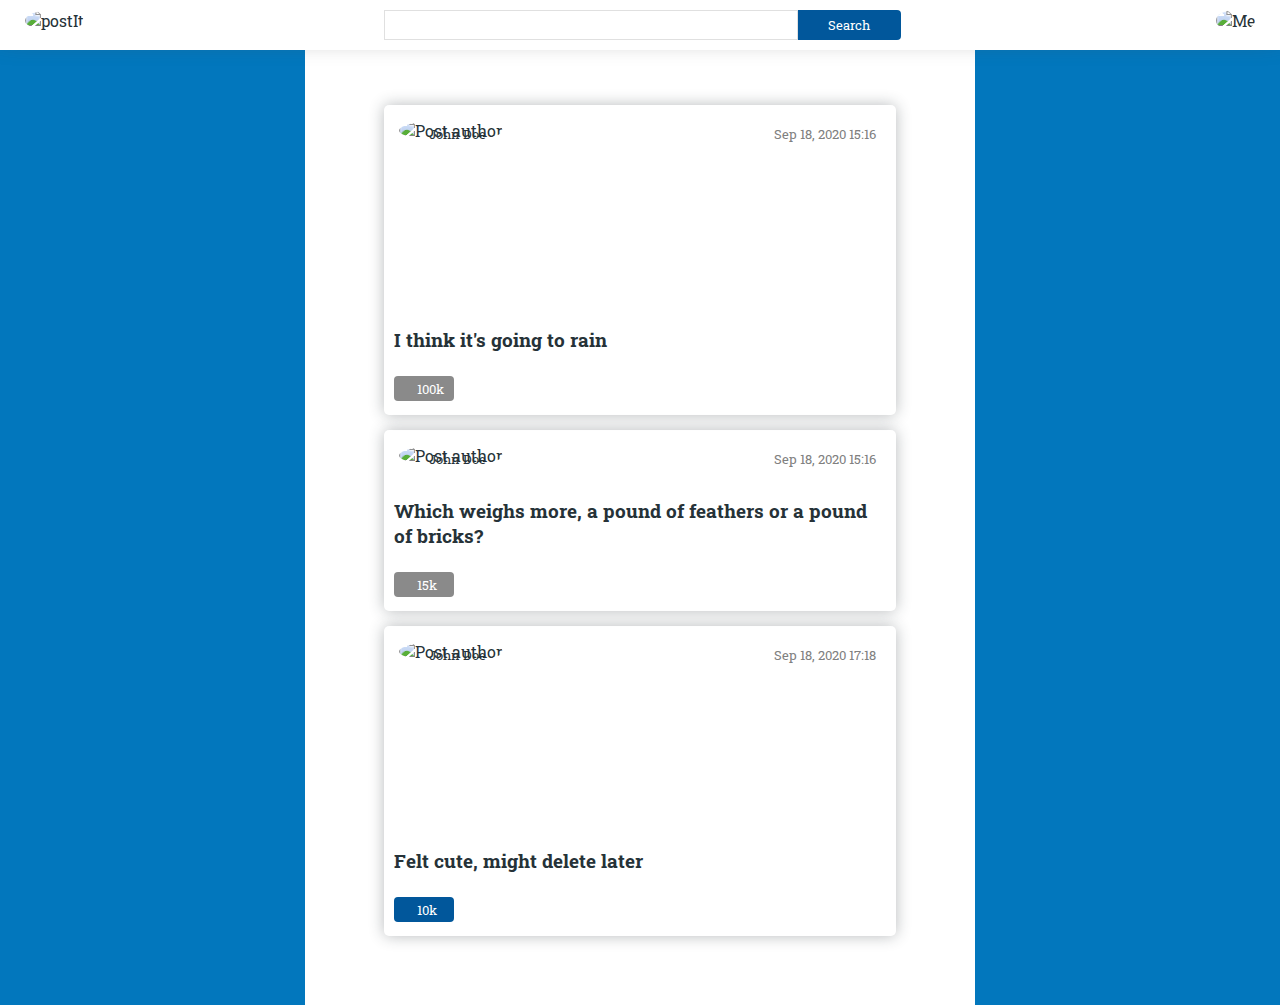
==== index.html @ 9e82bfea "Created browse.html, res/js/script.js and attached the script to all the html files" ====
<!DOCTYPE html>
<html lang="en" dir="ltr">
  <head>
    <meta charset="utf-8">
    <link href="https://fonts.googleapis.com/css2?family=Roboto+Slab&display=swap" rel="stylesheet">
    <link rel="stylesheet" href="res/css/style.css">
    <script src="https://ajax.googleapis.com/ajax/libs/jquery/3.5.1/jquery.min.js"></script>
    <script type="text/javascript" src="res/js/script.js"></script>
    <title>postIt! Just Post It</title>
  </head>
  <body>
    <header>
      <nav>
        <div class="logo-container">
          <img src="res/images/logo.png" alt="postIt">
        </div>
        <div class="search-container">
          <input type="text" name="search"><button type="button">Search</button>
        </div>
        <div class="avatar-container">
          <img src="res/images/avatar.png" class="avatar" alt="Me">
        </div>
      </nav>
    </header>
    <section class="main-container">
      <div class="post">
        <div class="post-author">
          <span class="post-author-info">
            <img src="res/images/avatar.png" alt="Post author">
            <small>John Doe</small>
          </span>
          <small>Sep 18, 2020 15:16</small>
        </div>
        <div class="post-image">
          <img src="res/images/posts/1.jpg" alt="">
        </div>
        <div class="post-title">
          <h3>I think it's going to rain</h3>
        </div>
        <div class="post-actions">
          <button type="button" name="like" class="like-button">100k</button>
        </div>
      </div>

      <div class="post">
        <div class="post-author">
          <span class="post-author-info">
            <img src="res/images/avatar.png" alt="Post author">
            <small>John Doe</small>
          </span>
          <small>Sep 18, 2020 15:16</small>
        </div>
        <div class="post-title">
          <h3>Which weighs more, a pound of feathers or a pound of bricks?</h3>
        </div>
        <div class="post-actions">
          <button type="button" name="like" class="like-button">15k</button>
        </div>
      </div>

      <div class="post">
        <div class="post-author">
          <span class="post-author-info">
            <img src="res/images/avatar.png" alt="Post author">
            <small>John Doe</small>
          </span>
          <small>Sep 18, 2020 17:18</small>
        </div>
        <div class="post-image">
          <img src="res/images/posts/2.jpg" alt="">
        </div>
        <div class="post-title">
          <h3>Felt cute, might delete later</h3>
        </div>
        <div class="post-actions">
          <button type="button" name="like" class="like-button liked">10k</button>
        </div>
      </div>

    </section>
  </body>
</html>
---- res/css/style.css ----
* {
    font-family: 'Roboto Slab', serif;
    outline: none;
}

html, body {
    margin: 0;
    padding: 0;
    width: 100%;
    height: 100%;
}

body {
    background-color: #0277bd;
    color: #263238;
}

a {
    color: #40c4ff;
}

.login-page {
    width: 100%;
    height: 100%;
    display: flex;
    justify-content: center;
    align-items: center;
}

#login-container {
    background-image: url(../images/logo.png);
    background-size: 20% auto;
    background-repeat: no-repeat;
    background-position: 15px 15px;
    min-width: 25%;
    padding: 45px 45px;
    background-color: #ffffff;
    box-shadow: 0 0 15px rgba(38, 50, 56, 0.33);
    text-align: center;
}

#login-container form div > input {
    padding: 8px 16px;
    margin: 4px 0;
}

button {
    padding: 8px 16px;
    margin: 4px 0;
    color: #ffffff;
    background-color: #01579b;
    border: none;
    border-radius: 4px;
}

button:hover {
    box-shadow: 0 0 5px rgba(38, 50, 56, 0.7);
    cursor: pointer;
}

header {
    position: fixed;
    width: 100%;
    top: 0;
    z-index: 1;
}

header:hover {
    box-shadow: 0 -20px 30px #4d4d4d;
}

nav {
    display: flex;
    background-color: #ffffff;
    align-items: center;
}

nav div {
    height: 30px;
    flex-grow: 4;
    padding: 10px;
}

nav div img {
    height: 100%;
    width: 30px;
    margin-left: 15px;
    border-radius: 100%;
    object-fit: cover;
    object-position: top center;
}

nav div.search-container > input {
    box-sizing: border-box;
    height: 30px;
    width: 80%;
    margin: 0;
    padding: 5px;
    border: 1px solid #e0e0e0;
}

nav div.search-container > button {
    height: 30px;
    width: 20%;
    margin: 0;
    padding: 5px;
    border-top-left-radius: 0;
    border-bottom-left-radius: 0;
}

nav div.avatar-container {
    margin-right: 15px;
    text-align: right;
}

.main-container {
    width: 50%;
    min-height: 100%;
    margin: auto auto;
    padding: 90px 15px 15px 15px;
    background-color: #ffffff;
}

.post {
    width: 80%;
    margin: 15px auto;
    box-shadow: 0 0 15px rgba(38, 50, 56, 0.33);
    border-radius: 5px;
}

.post .post-author {
    padding: 10px;
}

.post .post-author::after {
    content: "";
    display: block;
    clear: both;
}

.post .post-author .post-author-info {
    float: left;
    position: relative;
    width: 50%;
}

.post .post-author .post-author-info img {
    width: 30px;
    height: 30px;
    border-radius: 100%;
    object-fit: cover;
    object-position: top;
    margin: 5px;
}

.post .post-author .post-author-info small {
    position: absolute;
    top: 10px;
    left: 35px;
}

.post .post-author .post-author-info + small {
    float: right;
    color: grey;
    padding: 10px;
}

.post .post-image img, video {
    width: 100%;
    min-height: 150px;
    max-height: 350px;
    object-fit: cover;
    object-position: top center;
}

.post .post-title {
    padding: 10px;
}

.post .post-title h3 {
    display: inline;
}

.post .post-title ~ .post-actions {
    padding: 10px;
}

.like-button {
    background-image: url(../images/like.png);
    background-size: 15px;
    background-repeat: no-repeat;
    background-position: 5px center;
    background-color: #8a8a8a;
    width: 60px;
    height: 25px;
    padding-left: 23px;
    line-height: 10px;
    text-align: left;
    border: none;
}

.like-button.liked {
    background-color: #01579b;
}

/* Everything is added by either Pärt, Hergo or Kevin */
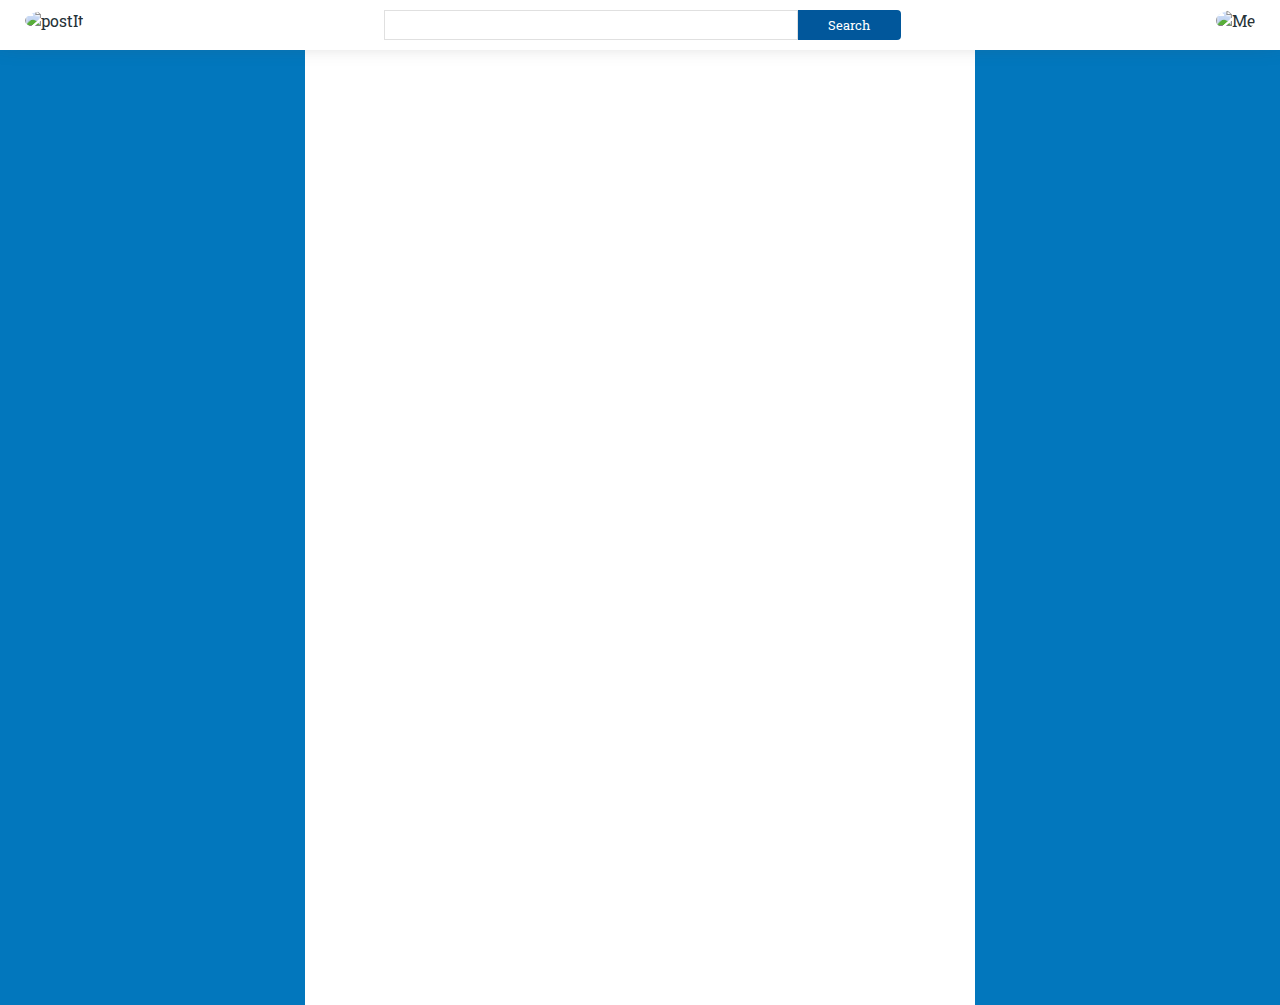
==== commit 4453c2cd: "Completed task #2" ====
--- a/index.html
+++ b/index.html
@@ -1,82 +1,37 @@
 <!DOCTYPE html>
 <html lang="en" dir="ltr">
-  <head>
-    <meta charset="utf-8">
-    <link href="https://fonts.googleapis.com/css2?family=Roboto+Slab&display=swap" rel="stylesheet">
-    <link rel="stylesheet" href="res/css/style.css">
-    <script src="https://ajax.googleapis.com/ajax/libs/jquery/3.5.1/jquery.min.js"></script>
-    <script type="text/javascript" src="res/js/script.js"></script>
-    <title>postIt! Just Post It</title>
-  </head>
-  <body>
-    <header>
-      <nav>
-        <div class="logo-container">
-          <img src="res/images/logo.png" alt="postIt">
-        </div>
-        <div class="search-container">
-          <input type="text" name="search"><button type="button">Search</button>
-        </div>
-        <div class="avatar-container">
-          <img src="res/images/avatar.png" class="avatar" alt="Me">
-        </div>
-      </nav>
-    </header>
-    <section class="main-container">
-      <div class="post">
-        <div class="post-author">
-          <span class="post-author-info">
-            <img src="res/images/avatar.png" alt="Post author">
-            <small>John Doe</small>
-          </span>
-          <small>Sep 18, 2020 15:16</small>
-        </div>
-        <div class="post-image">
-          <img src="res/images/posts/1.jpg" alt="">
-        </div>
-        <div class="post-title">
-          <h3>I think it's going to rain</h3>
-        </div>
-        <div class="post-actions">
-          <button type="button" name="like" class="like-button">100k</button>
-        </div>
+
+<head>
+  <meta charset="utf-8">
+  <link href="https://fonts.googleapis.com/css2?family=Roboto+Slab&display=swap" rel="stylesheet">
+  <link rel="stylesheet" href="res/css/style.css">
+  <script src="https://ajax.googleapis.com/ajax/libs/jquery/3.5.1/jquery.min.js"></script>
+  <script type="text/javascript" src="res/js/script.js"></script>
+  <title>postIt! Just Post It</title>
+</head>
+
+<body>
+  <header>
+    <nav>
+      <div class="logo-container">
+        <img src="res/images/logo.png" alt="postIt">
       </div>
+      <div class="search-container">
+        <input type="text" name="search"><button type="button">Search</button>
+      </div>
+      <div class="avatar-container">
+        <img src="res/images/avatar.png" id="avatar" alt="Me">
+      </div>
+    </nav>
+    <div class="dropdownMe">
+      <p id="_userName" class="drpContent">_userName</p>
+      <p id="_userMail" class="drpContent">_userMail</p>
+      <a href="browse.html" class="drpContent">Browse</a>
+      <a href="login.html" class="drpContent">Log Out</a>
+    </div>
+  </header>
+  <section class="main-container">
+  </section>
+</body>
 
-      <div class="post">
-        <div class="post-author">
-          <span class="post-author-info">
-            <img src="res/images/avatar.png" alt="Post author">
-            <small>John Doe</small>
-          </span>
-          <small>Sep 18, 2020 15:16</small>
-        </div>
-        <div class="post-title">
-          <h3>Which weighs more, a pound of feathers or a pound of bricks?</h3>
-        </div>
-        <div class="post-actions">
-          <button type="button" name="like" class="like-button">15k</button>
-        </div>
-      </div>
-
-      <div class="post">
-        <div class="post-author">
-          <span class="post-author-info">
-            <img src="res/images/avatar.png" alt="Post author">
-            <small>John Doe</small>
-          </span>
-          <small>Sep 18, 2020 17:18</small>
-        </div>
-        <div class="post-image">
-          <img src="res/images/posts/2.jpg" alt="">
-        </div>
-        <div class="post-title">
-          <h3>Felt cute, might delete later</h3>
-        </div>
-        <div class="post-actions">
-          <button type="button" name="like" class="like-button liked">10k</button>
-        </div>
-      </div>
-
-    </section>
-  </body>
 </html>
--- a/res/css/style.css
+++ b/res/css/style.css
@@ -1,206 +1,232 @@
 * {
-    font-family: 'Roboto Slab', serif;
-    outline: none;
+  font-family: 'Roboto Slab', serif;
+  outline: none;
 }
 
 html, body {
-    margin: 0;
-    padding: 0;
-    width: 100%;
-    height: 100%;
+  margin: 0;
+  padding: 0;
+  width: 100%;
+  height: 100%;
 }
 
 body {
-    background-color: #0277bd;
-    color: #263238;
+  background-color: #0277bd;
+  color: #263238;
 }
 
 a {
-    color: #40c4ff;
+  color: #40c4ff;
 }
 
 .login-page {
-    width: 100%;
-    height: 100%;
-    display: flex;
-    justify-content: center;
-    align-items: center;
+  width: 100%;
+  height: 100%;
+  display: flex;
+  justify-content: center;
+  align-items: center;
 }
 
 #login-container {
-    background-image: url(../images/logo.png);
-    background-size: 20% auto;
-    background-repeat: no-repeat;
-    background-position: 15px 15px;
-    min-width: 25%;
-    padding: 45px 45px;
-    background-color: #ffffff;
-    box-shadow: 0 0 15px rgba(38, 50, 56, 0.33);
-    text-align: center;
-}
-
-#login-container form div > input {
-    padding: 8px 16px;
-    margin: 4px 0;
+  background-image: url(../images/logo.png);
+  background-size: 20% auto;
+  background-repeat: no-repeat;
+  background-position: 15px 15px;
+  min-width: 25%;
+  padding: 45px 45px;
+  background-color: #ffffff;
+  box-shadow: 0 0 15px rgba(38, 50, 56, 0.33);
+  text-align: center;
+}
+
+#login-container form div>input {
+  padding: 8px 16px;
+  margin: 4px 0;
 }
 
 button {
-    padding: 8px 16px;
-    margin: 4px 0;
-    color: #ffffff;
-    background-color: #01579b;
-    border: none;
-    border-radius: 4px;
+  padding: 8px 16px;
+  margin: 4px 0;
+  color: #ffffff;
+  background-color: #01579b;
+  border: none;
+  border-radius: 4px;
 }
 
 button:hover {
-    box-shadow: 0 0 5px rgba(38, 50, 56, 0.7);
-    cursor: pointer;
+  box-shadow: 0 0 5px rgba(38, 50, 56, 0.7);
+  cursor: pointer;
 }
 
 header {
-    position: fixed;
-    width: 100%;
-    top: 0;
-    z-index: 1;
+  position: fixed;
+  width: 100%;
+  top: 0;
+  z-index: 1;
 }
 
 header:hover {
-    box-shadow: 0 -20px 30px #4d4d4d;
+  box-shadow: 0 -20px 30px #4d4d4d;
 }
 
 nav {
-    display: flex;
-    background-color: #ffffff;
-    align-items: center;
+  display: flex;
+  background-color: #ffffff;
+  align-items: center;
 }
 
 nav div {
-    height: 30px;
-    flex-grow: 4;
-    padding: 10px;
+  height: 30px;
+  flex-grow: 4;
+  padding: 10px;
 }
 
 nav div img {
-    height: 100%;
-    width: 30px;
-    margin-left: 15px;
-    border-radius: 100%;
-    object-fit: cover;
-    object-position: top center;
-}
-
-nav div.search-container > input {
-    box-sizing: border-box;
-    height: 30px;
-    width: 80%;
-    margin: 0;
-    padding: 5px;
-    border: 1px solid #e0e0e0;
-}
-
-nav div.search-container > button {
-    height: 30px;
-    width: 20%;
-    margin: 0;
-    padding: 5px;
-    border-top-left-radius: 0;
-    border-bottom-left-radius: 0;
+  height: 100%;
+  width: 30px;
+  margin-left: 15px;
+  border-radius: 100%;
+  object-fit: cover;
+  object-position: top center;
+}
+
+nav div.search-container>input {
+  box-sizing: border-box;
+  height: 30px;
+  width: 80%;
+  margin: 0;
+  padding: 5px;
+  border: 1px solid #e0e0e0;
+}
+
+nav div.search-container>button {
+  height: 30px;
+  width: 20%;
+  margin: 0;
+  padding: 5px;
+  border-top-left-radius: 0;
+  border-bottom-left-radius: 0;
 }
 
 nav div.avatar-container {
-    margin-right: 15px;
-    text-align: right;
+  margin-right: 15px;
+  text-align: right;
 }
 
 .main-container {
-    width: 50%;
-    min-height: 100%;
-    margin: auto auto;
-    padding: 90px 15px 15px 15px;
-    background-color: #ffffff;
+  width: 50%;
+  min-height: 100%;
+  margin: auto auto;
+  padding: 90px 15px 15px 15px;
+  background-color: #ffffff;
 }
 
 .post {
-    width: 80%;
-    margin: 15px auto;
-    box-shadow: 0 0 15px rgba(38, 50, 56, 0.33);
-    border-radius: 5px;
+  width: 80%;
+  margin: 15px auto;
+  box-shadow: 0 0 15px rgba(38, 50, 56, 0.33);
+  border-radius: 5px;
 }
 
 .post .post-author {
-    padding: 10px;
+  padding: 10px;
 }
 
 .post .post-author::after {
-    content: "";
-    display: block;
-    clear: both;
+  content: "";
+  display: block;
+  clear: both;
 }
 
 .post .post-author .post-author-info {
-    float: left;
-    position: relative;
-    width: 50%;
+  float: left;
+  position: relative;
+  width: 50%;
 }
 
 .post .post-author .post-author-info img {
-    width: 30px;
-    height: 30px;
-    border-radius: 100%;
-    object-fit: cover;
-    object-position: top;
-    margin: 5px;
+  width: 30px;
+  height: 30px;
+  border-radius: 100%;
+  object-fit: cover;
+  object-position: top;
+  margin: 5px;
 }
 
 .post .post-author .post-author-info small {
-    position: absolute;
-    top: 10px;
-    left: 35px;
-}
-
-.post .post-author .post-author-info + small {
-    float: right;
-    color: grey;
-    padding: 10px;
+  position: absolute;
+  top: 10px;
+  left: 35px;
+}
+
+.post .post-author .post-author-info+small {
+  float: right;
+  color: grey;
+  padding: 10px;
 }
 
 .post .post-image img, video {
-    width: 100%;
-    min-height: 150px;
-    max-height: 350px;
-    object-fit: cover;
-    object-position: top center;
+  width: 100%;
+  min-height: 150px;
+  max-height: 350px;
+  object-fit: cover;
+  object-position: top center;
 }
 
 .post .post-title {
-    padding: 10px;
+  padding: 10px;
 }
 
 .post .post-title h3 {
-    display: inline;
-}
-
-.post .post-title ~ .post-actions {
-    padding: 10px;
+  display: inline;
+}
+
+.post .post-title~.post-actions {
+  padding: 10px;
 }
 
 .like-button {
-    background-image: url(../images/like.png);
-    background-size: 15px;
-    background-repeat: no-repeat;
-    background-position: 5px center;
-    background-color: #8a8a8a;
-    width: 60px;
-    height: 25px;
-    padding-left: 23px;
-    line-height: 10px;
-    text-align: left;
-    border: none;
+  background-image: url(../images/like.png);
+  background-size: 15px;
+  background-repeat: no-repeat;
+  background-position: 5px center;
+  background-color: #8a8a8a;
+  width: 60px;
+  height: 25px;
+  padding-left: 23px;
+  line-height: 10px;
+  text-align: left;
+  border: none;
 }
 
 .like-button.liked {
-    background-color: #01579b;
+  background-color: #01579b;
 }
 
 /* Everything is added by either Pärt, Hergo or Kevin */
+.dropdownMe {
+  position: fixed;
+  z-index: 1;
+  top: 50px;
+  right: 0;
+  display: flex;
+  flex-direction: column;
+  width: 15vw;
+}
+
+.dropdownMe a, p {
+  background-color: #ffffff;
+  border: 1px solid #CFCDCC;
+  border-top: none;
+  padding: 1em;
+  margin: 0px;
+}
+
+#_userName {
+  border-bottom: none;
+  padding-bottom: 0.2em;
+}
+
+#_userMail {
+  padding-top: 0.2em;
+}
